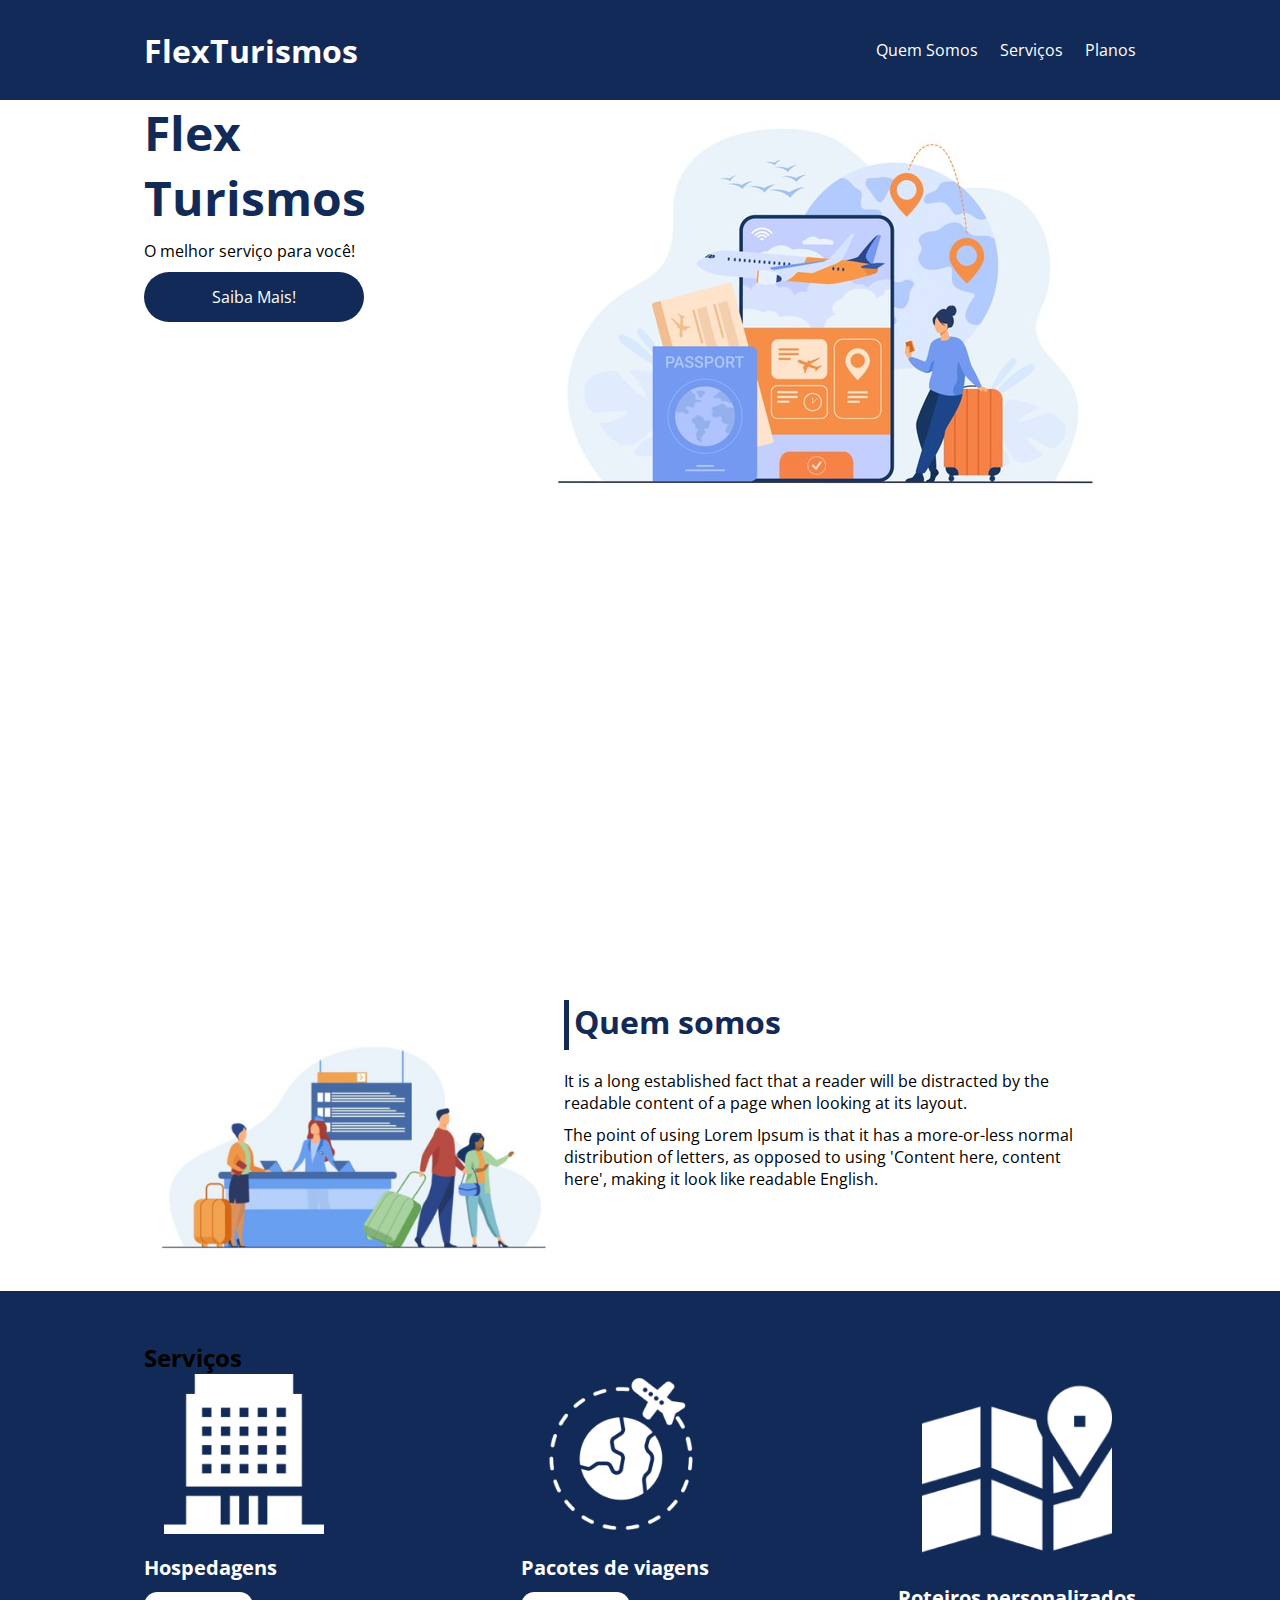
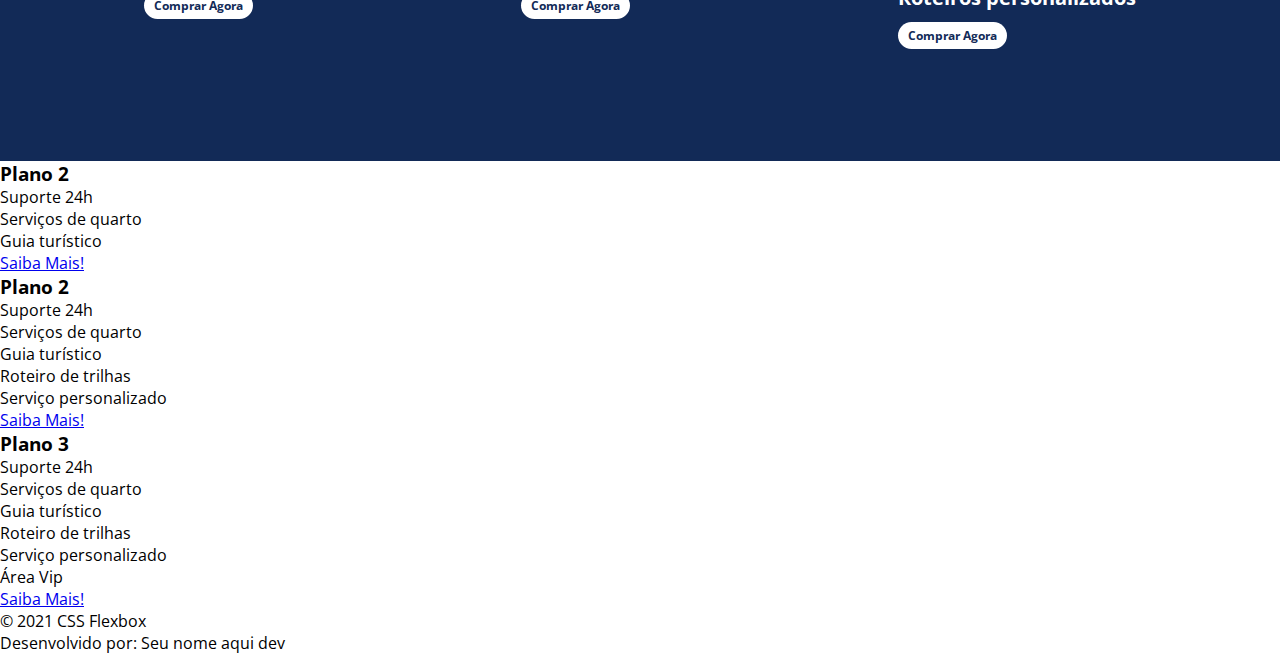
==== flex-projeto/index.html @ 82be84d5 "Create a project-flex-dio" ====
<!DOCTYPE html>
<html lang="pt-br">
<head>
    <meta charset="UTF-8">
    <meta name="viewport" content="width=device-width, initial-scale=1.0">
    <title>Flex Turismos</title>
    <link rel="stylesheet" href="./style.css">
</head>
<body>
    <header>
        <div class="flex-container menu">
            <div><h1>FlexTurismos</h1></div>
            <ul class="list-items">
                <li><a href="#quem-somos">Quem Somos</a></li>
                <li><a href="#servicos">Serviços</a></li>
                <li><a href="#planos">Planos</a></li>
        </div>
        </ul>
    </header>

    <div class="flex-container apresentacao">
        <div class="texto-apresentacao">
            <h1>Flex <br>Turismos</h1>
            <p>O melhor serviço para você!</p>
            <a href="">Saiba Mais!</a>
        </div>

        <div>
            <div><img src="./images/0-main.png" alt="banner de apresentação"></div>
        </div>
    </div>

    <div class="flex-container" id="quem-somos">
        <div>
            <h2>Quem somos</h2>
            <p>It is a long established fact that a reader will be distracted by the readable content of a page when looking at its layout. </p>
            <p>The point of using Lorem Ipsum is that it has a more-or-less normal distribution of letters, as opposed to using 'Content here, content here', making it look like readable English.</p>
        </div>
        <div>
            <img src="./images/1-quem-somos.png" alt="balcão de atendimento">
        </div>
    </div>

    <div class="container-externo">
        <div class="flex-container" id="servicos">
            <div>
                <h2>Serviços</h2>
            </div>

                <div class="list-servicos">
                    <div class="item-servico">
                        <div><img src="./images/icon-2.png" alt="hospedagens"></div>
                        <p>Hospedagens</p>
                        <a href="#">Comprar Agora</a>
                    </div>
                    <div class="item-servico">
                    <div><img src="./images/icon-1.png" alt="pacote de viagens"></div>
                    <p>Pacotes de viagens</p>
                    <a href="#">Comprar Agora</a>
                    </div>
                    
                        <div class="item-servico">
                            <div><img src="./images/icon-3.png" alt="roteiros personalizados"></div>
                            <p>Roteiros personalizados</p>
                            <a href="#">Comprar Agora</a>
                        </div>
                </div>
        </div>
    </div>
    </div>

    <div>

        <div>
            <h3>Plano 2</h3>
            <ul>
                <li>Suporte 24h</li>
                <li>Serviços de quarto</li>
                <li>Guia turístico</li>
            </ul>
            <a href="#">Saiba Mais!</a>
        </div>

        <div>
            <h3>Plano 2</h3>
            <ul>
                <li>Suporte 24h</li>
                <li>Serviços de quarto</li>
                <li>Guia turístico</li>
                <li>Roteiro de trilhas</li>
                <li>Serviço personalizado</li>
            </ul>
            <a href="#">Saiba Mais!</a>
        </div>

        <div>
            <h3>Plano 3</h3>
            <ul>
                <li>Suporte 24h</li>
                <li>Serviços de quarto</li>
                <li>Guia turístico</li>
                <li>Roteiro de trilhas</li>
                <li>Serviço personalizado</li>
                <li>Área Vip</li>
            </ul>
            <a href="#">Saiba Mais!</a>
        </div>
    </div>

    <footer>
        <p>&copy; 2021 CSS Flexbox</p>
        <p>Desenvolvido por: Seu nome aqui dev</p>
    </footer>
</body>
</html>
---- flex-projeto/style.css ----
@charset "UTF-8";

@import url('https://fonts.googleapis.com/css2?family=Open+Sans:wght@300&display=swap');

:root {
    --fonte1: 'Open Sans', sans-serif;
}

* {
    margin: 0;
    padding: 0;
    font-family:var(--fonte1)
}

ul {
    list-style: none;
    margin: 0;
    padding: 0;
}

ul li a {
    text-decoration: none;
}

div img {
    display: block;
    width: 100%;
}

.flex-container {
    display: flex;
    max-width: 992px;
    margin: auto;
    width: 100%;
}

header {
    background-color: #122A57;
    height: 100px;
    display: flex;
    align-items: center;
    color: #ffff;
}

header .list-items {
    display: flex;
    max-width: 260px;
    width: 100%;
    justify-content: space-between;
    align-items: center;
}

.list-items li a {
    color: #ffff;
}

header .menu {
    justify-content: space-between;
}

.apresentacao {
    height: 100vh;
    align-content: center;
    justify-content: space-between;
}

.apresentacao .texto-apresentacao {
    min-height: 200px;
}

.texto-apresentacao h1 {
    color: #122A57;
    font-size: 48px;
    margin-bottom: 10px;
}

.texto-apresentacao a {
    background-color: #122A57;
    color: #ffff;
    text-align: center;
    border-radius: 30px;
    width: 220px;
    display: block;
    text-decoration: none;
    height: 50px;
    line-height: 50px;
    margin-top: 10px;
    margin-bottom: 10px;
}

#quem-somos {
    flex-direction: row-reverse;
    align-content: center;
    justify-content: space-between;
}

#quem-somos h2 {
    font-size: 32px;
    color: #122A57;
    display: flex;
    margin-bottom: 20px;
}

#quem-somos h2::before {
    content: "";
    width: 5px;
    height: 50px;
    margin-right: 5px;
    background-color: #122A57;
    position: relative;
}

#quem-somos p {
    margin-bottom: 10px;
    width: 90%;
}

#quem-somos img {
    min-width: 420px;
}

.container-externo {
    background-color: #122A57;
    width: 100%;
}

#servicos {
    flex-direction: column;
    padding-top: 50px;
    padding-bottom: 100px;
}

#serviços h2 {
    color: #fff;
    font-size: 32px;
    margin-bottom: 20px;
}

.list-servicos {
    display: flex;
    justify-content: space-between;
}

.list-serviços .item-servico {
    text-align: center;
}

.item-servico a {
    width: 220px;
    background-color: #fff;
    border-radius: 30px;
    height: 50px;
    text-align: center;
    margin-top: 20px;
    line-height: 50px;
    padding: 5px 10px;
    color: #122A57;
    font-size: 12px;
    text-decoration: none;
    font-weight: 700;
}

.item-servico p {
    font-weight: 700;
    font-size: 20px;
    color: #fff;
    margin-top: 20px;
}

.item-servico img {
    width: 80%;
    margin: auto;
}
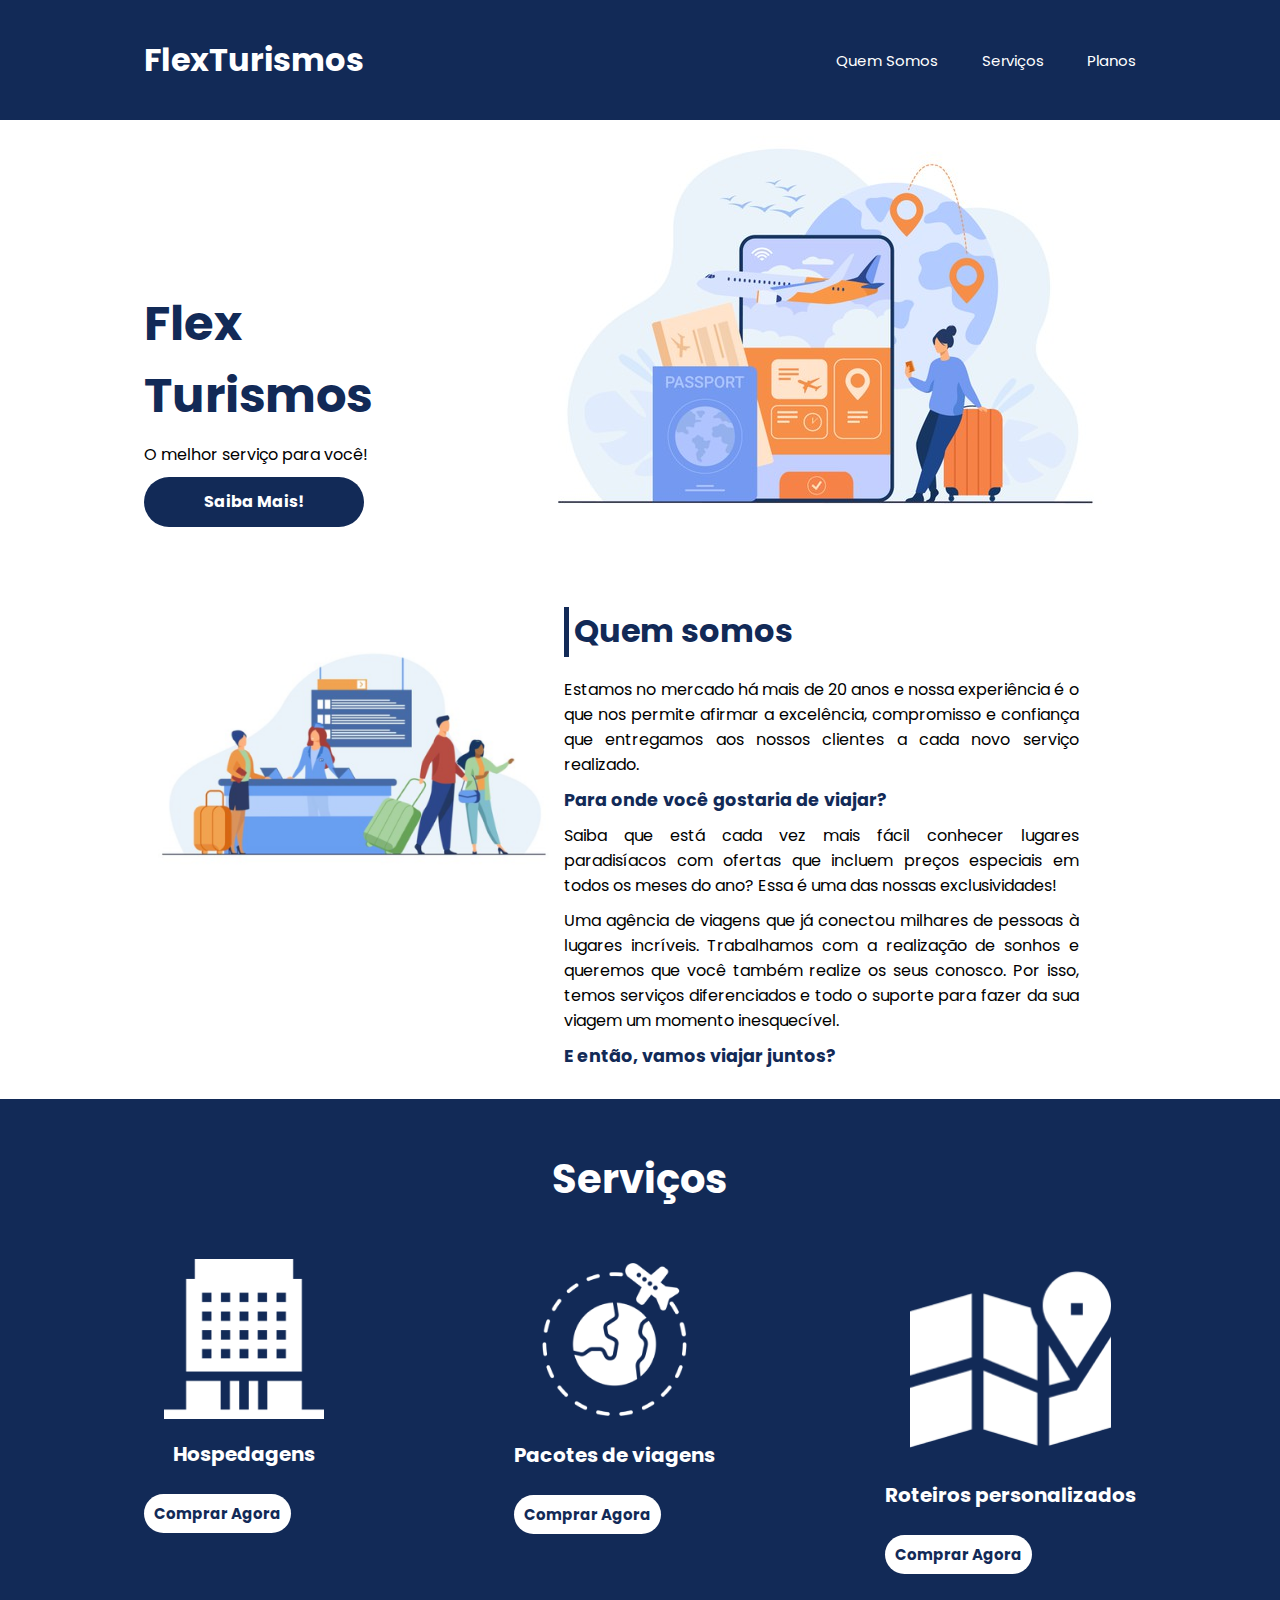
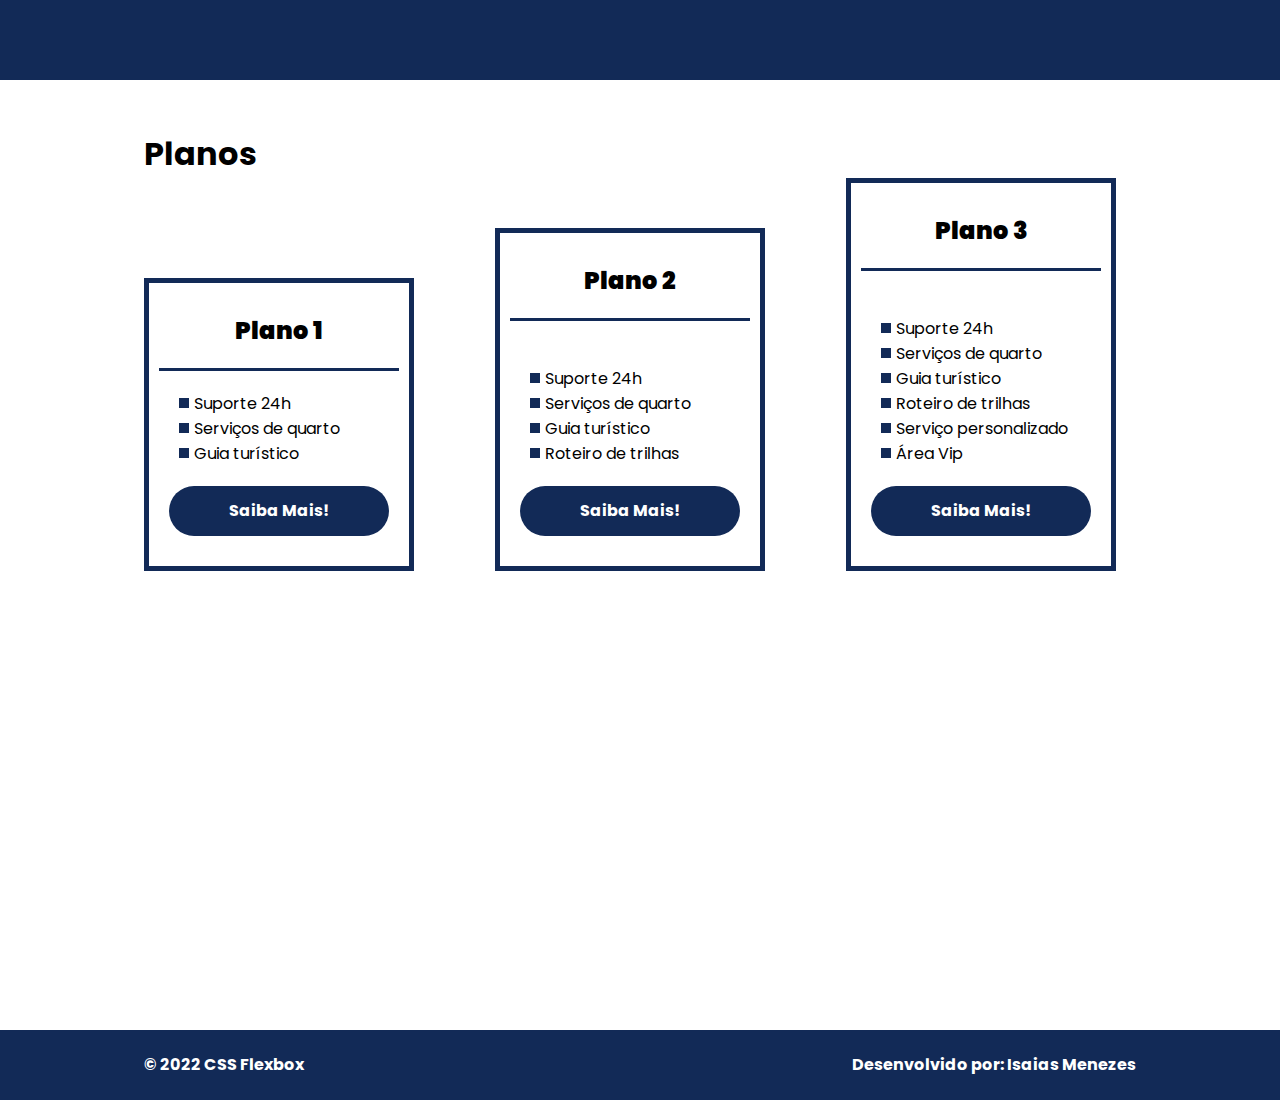
==== commit abbe9514: "update project flex-box" ====
--- a/flex-projeto/index.html
+++ b/flex-projeto/index.html
@@ -9,20 +9,20 @@
 <body>
     <header>
         <div class="flex-container menu">
-            <div><h1>FlexTurismos</h1></div>
-            <ul class="list-items">
-                <li><a href="#quem-somos">Quem Somos</a></li>
-                <li><a href="#servicos">Serviços</a></li>
-                <li><a href="#planos">Planos</a></li>
+            <div class="header-bold"><h1>FlexTurismos</h1></div>
+            <ul class="list-items header-bold">
+                <li class="a"><a href="#quem-somos">Quem Somos</a></li>
+                <li class="a"><a href="#servicos">Serviços</a></li>
+                <li class="a"><a href="#planos">Planos</a></li>
         </div>
         </ul>
     </header>
 
-    <div class="flex-container apresentacao">
+    <div class="flex-container apresentacao end-apresentacao">
         <div class="texto-apresentacao">
-            <h1>Flex <br>Turismos</h1>
+            <h1>Flex<br>Turismos</h1>
             <p>O melhor serviço para você!</p>
-            <a href="">Saiba Mais!</a>
+            <a href="" class="btn a"><strong>Saiba Mais!</strong></a>
         </div>
 
         <div>
@@ -33,8 +33,11 @@
     <div class="flex-container" id="quem-somos">
         <div>
             <h2>Quem somos</h2>
-            <p>It is a long established fact that a reader will be distracted by the readable content of a page when looking at its layout. </p>
-            <p>The point of using Lorem Ipsum is that it has a more-or-less normal distribution of letters, as opposed to using 'Content here, content here', making it look like readable English.</p>
+            <p>Estamos no mercado há mais de 20 anos e nossa experiência é o que nos permite afirmar a excelência, compromisso e confiança que entregamos aos nossos clientes a cada novo serviço realizado.</p> 
+            <p class="textazul">Para onde você gostaria de viajar?</</p>
+            <p>Saiba que está cada vez mais fácil conhecer lugares paradisíacos com ofertas que incluem preços especiais em todos os meses do ano? Essa é uma das nossas exclusividades!</p> 
+            <p>Uma agência de viagens que já conectou milhares de pessoas à lugares incríveis. Trabalhamos com a realização de sonhos e queremos que você também realize os seus conosco. Por isso, temos serviços diferenciados e todo o suporte para fazer da sua viagem um momento inesquecível.</p> 
+            <p class="textazul">E então, vamos viajar juntos?</p>
         </div>
         <div>
             <img src="./images/1-quem-somos.png" alt="balcão de atendimento">
@@ -51,65 +54,69 @@
                     <div class="item-servico">
                         <div><img src="./images/icon-2.png" alt="hospedagens"></div>
                         <p>Hospedagens</p>
-                        <a href="#">Comprar Agora</a>
+                        <a class="a" href="#">Comprar Agora</a>
                     </div>
                     <div class="item-servico">
                     <div><img src="./images/icon-1.png" alt="pacote de viagens"></div>
                     <p>Pacotes de viagens</p>
-                    <a href="#">Comprar Agora</a>
+                    <a class="a" href="#">Comprar Agora</a>
                     </div>
                     
                         <div class="item-servico">
                             <div><img src="./images/icon-3.png" alt="roteiros personalizados"></div>
                             <p>Roteiros personalizados</p>
-                            <a href="#">Comprar Agora</a>
+                            <a  class="a" href="#">Comprar Agora</a>
                         </div>
                 </div>
         </div>
     </div>
     </div>
 
-    <div>
+    <div class="flex-container" id="planos">
+        <div><h2>Planos</h2></div>
 
-        <div>
-            <h3>Plano 2</h3>
-            <ul>
-                <li>Suporte 24h</li>
-                <li>Serviços de quarto</li>
-                <li>Guia turístico</li>
-            </ul>
-            <a href="#">Saiba Mais!</a>
-        </div>
-
-        <div>
-            <h3>Plano 2</h3>
-            <ul>
-                <li>Suporte 24h</li>
-                <li>Serviços de quarto</li>
-                <li>Guia turístico</li>
-                <li>Roteiro de trilhas</li>
-                <li>Serviço personalizado</li>
-            </ul>
-            <a href="#">Saiba Mais!</a>
-        </div>
-
-        <div>
-            <h3>Plano 3</h3>
-            <ul>
-                <li>Suporte 24h</li>
-                <li>Serviços de quarto</li>
-                <li>Guia turístico</li>
-                <li>Roteiro de trilhas</li>
-                <li>Serviço personalizado</li>
-                <li>Área Vip</li>
-            </ul>
-            <a href="#">Saiba Mais!</a>
+        <div class="list-planos">
+            <div class="item-plano">
+                <h3><strong>Plano 1</strong></h3>
+                <ul>
+                    <li>Suporte 24h</li>
+                    <li>Serviços de quarto</li>
+                    <li>Guia turístico</li>
+                </ul>
+                <a href="#" class="btn a"><strong>Saiba Mais!</strong></a>
+            </div>
+            <div class="item-plano">
+                <h3><strong>Plano 2</strong></h3>
+                <br>
+                <ul>
+                    <li>Suporte 24h</li>
+                    <li>Serviços de quarto</li>
+                    <li>Guia turístico</li>
+                    <li>Roteiro de trilhas</li>
+                </ul>
+                <a href="#" class="btn a"><strong>Saiba Mais!</strong></a>
+            </div>
+            <div class="item-plano">
+                <h3><strong>Plano 3</strong></h3>
+                <br>
+                <ul>
+                    <li>Suporte 24h</li>
+                    <li>Serviços de quarto</li>
+                    <li>Guia turístico</li>
+                    <li>Roteiro de trilhas</li>
+                    <li>Serviço personalizado</li>
+                    <li>Área Vip</li>
+                </ul>
+                <a href="#" class="btn a"><strong>Saiba Mais!</strong></a>
+            </div>
         </div>
     </div>
 
     <footer>
-        <p>&copy; 2021 CSS Flexbox</p>
-        <p>Desenvolvido por: Seu nome aqui dev</p>
+        <div class="flex-container footer">
+            <p>&copy; 2022 CSS Flexbox</p>
+            <p>Desenvolvido por: <a href="https://github.com/isaias30silva" target="_blank" class="a"> Isaias Menezes</a></p>
+        </div>
     </footer>
 </body>
 </html>--- a/flex-projeto/style.css
+++ b/flex-projeto/style.css
@@ -1,15 +1,18 @@
 @charset "UTF-8";
 
-@import url('https://fonts.googleapis.com/css2?family=Open+Sans:wght@300&display=swap');
+@import url('https://fonts.googleapis.com/css2?family=Source+Sans+Pro:wght@300&display=swap');
+
+@import url('https://fonts.googleapis.com/css2?family=Poppins&display=swap');
 
 :root {
-    --fonte1: 'Open Sans', sans-serif;
+    --fonte1: 'Source Sans Pro', sans-serif;
+    --fonte2: 'Poppins', sans-serif;
 }
 
 * {
     margin: 0;
     padding: 0;
-    font-family:var(--fonte1)
+    font-family:var(--fonte2);
 }
 
 ul {
@@ -32,6 +35,7 @@
     max-width: 992px;
     margin: auto;
     width: 100%;
+    min-width: 320px;
 }
 
 header {
@@ -40,14 +44,22 @@
     display: flex;
     align-items: center;
     color: #ffff;
+    font-size: 16px;
+    padding: 10px;
 }
 
 header .list-items {
     display: flex;
-    max-width: 260px;
+    max-width: 300px;
     width: 100%;
     justify-content: space-between;
     align-items: center;
+    font-size: 15px;
+}
+
+.a:hover {
+    text-decoration: underline;
+    font-weight: bolder;
 }
 
 .list-items li a {
@@ -59,13 +71,13 @@
 }
 
 .apresentacao {
-    height: 100vh;
     align-content: center;
     justify-content: space-between;
+    margin-bottom: 100px;
 }
 
 .apresentacao .texto-apresentacao {
-    min-height: 200px;
+    min-height: 130px;
 }
 
 .texto-apresentacao h1 {
@@ -74,7 +86,11 @@
     margin-bottom: 10px;
 }
 
-.texto-apresentacao a {
+.end-apresentacao {
+    align-items: flex-end;
+}
+
+.btn {
     background-color: #122A57;
     color: #ffff;
     text-align: center;
@@ -92,6 +108,16 @@
     flex-direction: row-reverse;
     align-content: center;
     justify-content: space-between;
+    margin-top: -30px;
+    margin-bottom: 20px;
+    text-align: justify;
+}
+
+.textazul {
+    color:#122A57;
+    font-weight: bold;
+    font-size: 1.1em;
+    text-align: left;
 }
 
 #quem-somos h2 {
@@ -122,6 +148,7 @@
 .container-externo {
     background-color: #122A57;
     width: 100%;
+    height: 30%;
 }
 
 #servicos {
@@ -130,10 +157,11 @@
     padding-bottom: 100px;
 }
 
-#serviços h2 {
-    color: #fff;
-    font-size: 32px;
-    margin-bottom: 20px;
+#servicos h2 {
+    color: #ffff;
+    font-size: 40px;
+    text-align: center;
+    margin-bottom: 50px;
 }
 
 .list-servicos {
@@ -147,27 +175,173 @@
 
 .item-servico a {
     width: 220px;
-    background-color: #fff;
+    background-color: #ffff;
     border-radius: 30px;
     height: 50px;
     text-align: center;
     margin-top: 20px;
     line-height: 50px;
-    padding: 5px 10px;
-    color: #122A57;
-    font-size: 12px;
+    padding: 9px 10px;
+    color:#122A57;
+    font-size: 15px;
+    font-weight: bold;
     text-decoration: none;
-    font-weight: 700;
-}
+}
+
 
 .item-servico p {
     font-weight: 700;
+    text-align: center;
     font-size: 20px;
-    color: #fff;
+    color: #ffff;
     margin-top: 20px;
+    margin-bottom: 20px;
 }
 
 .item-servico img {
     width: 80%;
     margin: auto;
 }
+
+#planos {
+    flex-direction: column;
+    min-height: 100vh;
+    padding-top: 50px;
+}
+
+#planos h2 {
+    font-size: 32px;
+}
+
+.list-planos {
+    display: flex;
+    align-items: flex-end;
+    justify-content: space-between;
+
+}
+
+.item-plano {
+    flex: 1;
+    border: 5px solid #122A57;
+    margin-right: 20px;
+    padding: 10px;
+    max-width: 240px;
+}
+
+.item-plano .btn {
+    margin: auto;
+    margin-bottom: 20px;
+}
+
+.item-plano h3 {
+    font-size: 24px;
+    display: flex;
+    flex-direction: column;
+    text-align: center;
+    margin-top: 20px;
+}
+
+.item-plano h3::after {
+    content: "";
+    background-color: #122A57;
+    width: 100%;
+    height: 3px;
+    margin-top: 20px;
+    margin-bottom: 10px;
+}
+
+.item-plano ul {
+    padding: 10px 20px;
+    display: flex;
+    flex-direction: column;
+    margin-bottom: 10px;
+}
+
+.item-plano ul li {
+    display: flex;
+    flex-wrap: nowrap;
+    align-items: center;
+}
+
+.item-plano ul li::before {
+    content: "";
+    width: 10px;
+    height: 10px;
+    background-color: #122A57;
+    margin-right: 5px;
+}
+
+footer {
+    background-color: #122A57;
+    height: 70px;
+    display: flex;
+    align-items: center;
+    font-weight: bolder;
+}
+
+footer .footer {
+    justify-content: space-between;
+    color: #ffff;
+}
+
+.footer a {
+    color: #ffff;
+    text-decoration: none;
+}
+
+
+/* mobile */
+@media(max-width: 992px) {
+    * {
+        margin: 5px;
+    }
+
+    .flex-container {
+        flex-direction: column;
+    }
+
+    .apresentacao {
+        flex-direction: column-reverse;
+    }
+
+    .apresentacao .texto-apresentacao {
+        width: 100%;
+    }
+
+    #quem-somos {
+        flex-direction: column-reverse;
+    }
+
+    #quem-somos img {
+        min-width: 320px;
+        margin: auto;
+    }
+
+    .list-servicos {
+        flex-direction: column;
+    }
+
+    .item-servico img {
+        width: 50%;
+        margin: auto;
+    }
+
+    .list-planos {
+        flex-direction: column;
+        align-items: flex-start;
+        margin-bottom: 20px;
+    }
+
+    .list-planos .item-plano {
+        max-width: 90%;
+        margin: auto;
+        width: 100%;
+        margin-bottom: 20px;
+    }
+
+    .item-servico img {
+        width: 25%;
+        margin: auto;
+    }
+
+}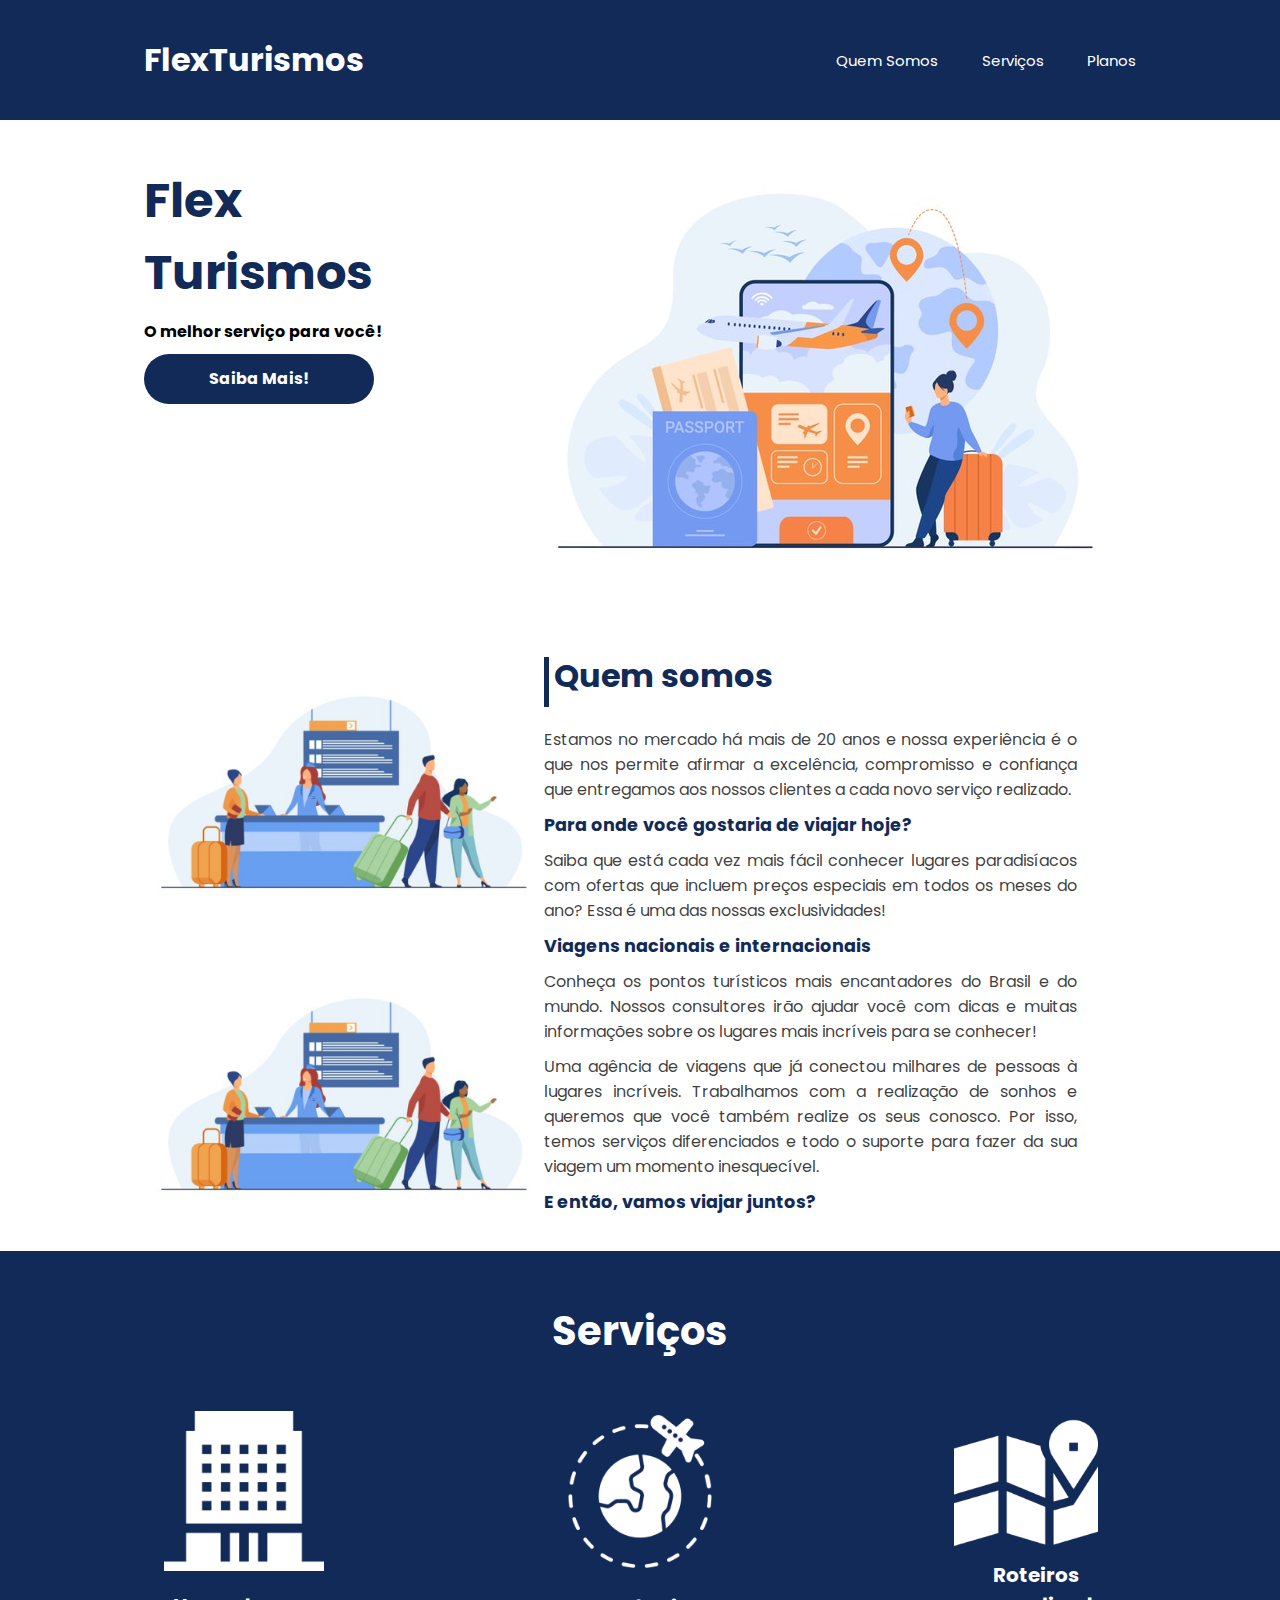
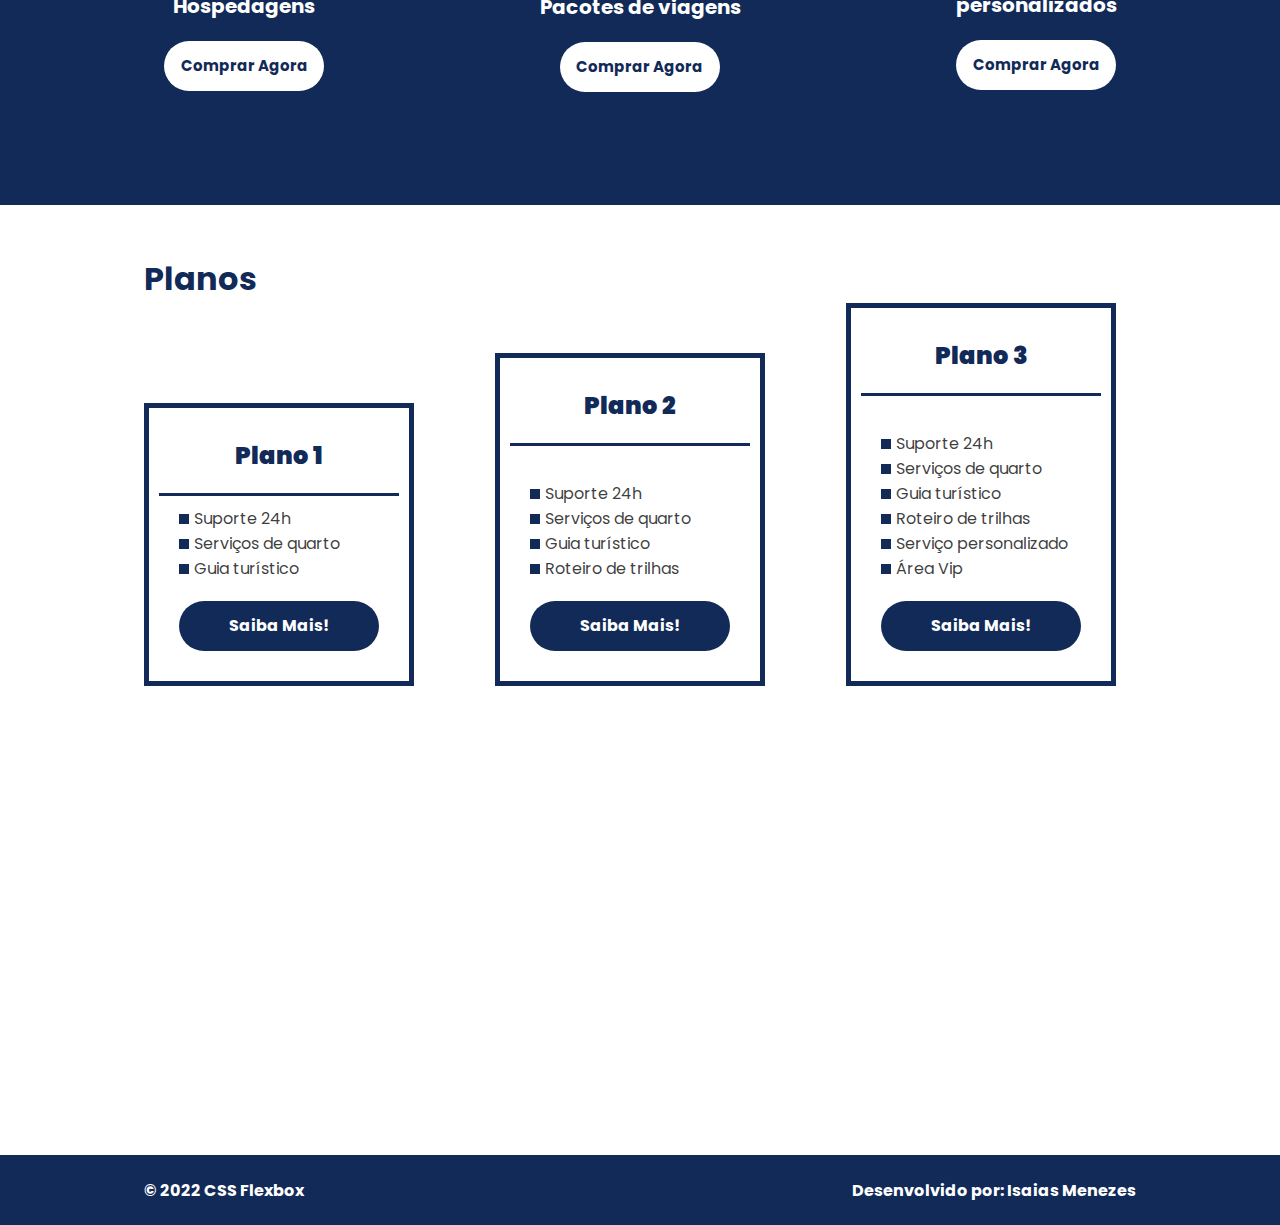
==== commit 554b6039: "update" ====
--- a/flex-projeto/index.html
+++ b/flex-projeto/index.html
@@ -18,11 +18,11 @@
         </ul>
     </header>
 
-    <div class="flex-container apresentacao end-apresentacao">
+    <div class="flex-container apresentacao">
         <div class="texto-apresentacao">
             <h1>Flex<br>Turismos</h1>
-            <p>O melhor serviço para você!</p>
-            <a href="" class="btn a"><strong>Saiba Mais!</strong></a>
+            <p><strong>O melhor serviço para você!</strong></p>
+            <a href="" class="a btn1"><strong>Saiba Mais!</strong></a>
         </div>
 
         <div>
@@ -33,14 +33,20 @@
     <div class="flex-container" id="quem-somos">
         <div>
             <h2>Quem somos</h2>
-            <p>Estamos no mercado há mais de 20 anos e nossa experiência é o que nos permite afirmar a excelência, compromisso e confiança que entregamos aos nossos clientes a cada novo serviço realizado.</p> 
-            <p class="textazul">Para onde você gostaria de viajar?</</p>
-            <p>Saiba que está cada vez mais fácil conhecer lugares paradisíacos com ofertas que incluem preços especiais em todos os meses do ano? Essa é uma das nossas exclusividades!</p> 
-            <p>Uma agência de viagens que já conectou milhares de pessoas à lugares incríveis. Trabalhamos com a realização de sonhos e queremos que você também realize os seus conosco. Por isso, temos serviços diferenciados e todo o suporte para fazer da sua viagem um momento inesquecível.</p> 
+            <p class="textgray">Estamos no mercado há mais de 20 anos e nossa experiência é o que nos permite afirmar a excelência, compromisso e confiança que entregamos aos nossos clientes a cada novo serviço realizado.</p> 
+
+            <p class="textazul">Para onde você gostaria de viajar hoje?</p>
+            <p class="textgray">Saiba que está cada vez mais fácil conhecer lugares paradisíacos com ofertas que incluem preços especiais em todos os meses do ano? Essa é uma das nossas exclusividades!</p> 
+
+            <p class="textazul">Viagens nacionais e internacionais</p>
+            <p class="textgray">Conheça os pontos turísticos mais encantadores do Brasil e do mundo. Nossos consultores irão ajudar você com dicas e muitas informações sobre os lugares mais incríveis para se conhecer!</p> 
+
+            <p class="textgray">Uma agência de viagens que já conectou milhares de pessoas à lugares incríveis. Trabalhamos com a realização de sonhos e queremos que você também realize os seus conosco. Por isso, temos serviços diferenciados e todo o suporte para fazer da sua viagem um momento inesquecível.</p> 
             <p class="textazul">E então, vamos viajar juntos?</p>
         </div>
         <div>
-            <img src="./images/1-quem-somos.png" alt="balcão de atendimento">
+            <img src="./images/1-quem-somos.png" alt="balcão de atendimento"> <br>
+            <img src="./images/1-quem-somos.png" alt="balcão de atendimento" class="imgrvs">
         </div>
     </div>
 
@@ -63,8 +69,8 @@
                     </div>
                     
                         <div class="item-servico">
-                            <div><img src="./images/icon-3.png" alt="roteiros personalizados"></div>
-                            <p>Roteiros personalizados</p>
+                            <div class="imgp"><img src="./images/icon-3.png" alt="roteiros personalizados"></div>
+                            <p>Roteiros<br> personalizados</p>
                             <a  class="a" href="#">Comprar Agora</a>
                         </div>
                 </div>
@@ -73,22 +79,22 @@
     </div>
 
     <div class="flex-container" id="planos">
-        <div><h2>Planos</h2></div>
+        <div class="azul"><h2>Planos</h2></div>
 
         <div class="list-planos">
-            <div class="item-plano">
+            <div class="item-plano azul">
                 <h3><strong>Plano 1</strong></h3>
-                <ul>
+                <ul class="textgray">
                     <li>Suporte 24h</li>
                     <li>Serviços de quarto</li>
                     <li>Guia turístico</li>
                 </ul>
                 <a href="#" class="btn a"><strong>Saiba Mais!</strong></a>
             </div>
-            <div class="item-plano">
+            <div class="item-plano azul">
                 <h3><strong>Plano 2</strong></h3>
                 <br>
-                <ul>
+                <ul class="textgray">
                     <li>Suporte 24h</li>
                     <li>Serviços de quarto</li>
                     <li>Guia turístico</li>
@@ -96,10 +102,10 @@
                 </ul>
                 <a href="#" class="btn a"><strong>Saiba Mais!</strong></a>
             </div>
-            <div class="item-plano">
+            <div class="item-plano azul">
                 <h3><strong>Plano 3</strong></h3>
                 <br>
-                <ul>
+                <ul class="textgray">
                     <li>Suporte 24h</li>
                     <li>Serviços de quarto</li>
                     <li>Guia turístico</li>
--- a/flex-projeto/style.css
+++ b/flex-projeto/style.css
@@ -46,6 +46,7 @@
     color: #ffff;
     font-size: 16px;
     padding: 10px;
+    margin-bottom: 45px;
 }
 
 header .list-items {
@@ -86,22 +87,32 @@
     margin-bottom: 10px;
 }
 
-.end-apresentacao {
-    align-items: flex-end;
-}
-
 .btn {
     background-color: #122A57;
     color: #ffff;
     text-align: center;
     border-radius: 30px;
-    width: 220px;
-    display: block;
+    width: 200px;
     text-decoration: none;
     height: 50px;
     line-height: 50px;
     margin-top: 10px;
     margin-bottom: 10px;
+    display: block;
+}
+
+.btn1 {
+    background-color: #122A57;
+    color: #ffff;
+    text-align: center;
+    border-radius: 30px;
+    width: 230px;
+    text-decoration: none;
+    height: 50px;
+    line-height: 50px;
+    margin-top: 10px;
+    margin-bottom: 10px;
+    display: inline-block;
 }
 
 #quem-somos {
@@ -132,6 +143,7 @@
     width: 5px;
     height: 50px;
     margin-right: 5px;
+    margin-top: 5px;
     background-color: #122A57;
     position: relative;
 }
@@ -141,14 +153,18 @@
     width: 90%;
 }
 
+.textgray {
+    color: rgba(0, 0, 0, 0.774);
+}
+
 #quem-somos img {
-    min-width: 420px;
+    min-width: 400px;
 }
 
 .container-externo {
     background-color: #122A57;
     width: 100%;
-    height: 30%;
+    height: 20%;
 }
 
 #servicos {
@@ -174,20 +190,25 @@
 }
 
 .item-servico a {
-    width: 220px;
+    width: 160px;
     background-color: #ffff;
     border-radius: 30px;
     height: 50px;
     text-align: center;
     margin-top: 20px;
+    margin-left: 20px;
     line-height: 50px;
-    padding: 9px 10px;
     color:#122A57;
     font-size: 15px;
     font-weight: bold;
     text-decoration: none;
-}
-
+    display: block;
+}
+
+.imgp {
+    width: 90%;
+    height: 44%;
+}
 
 .item-servico p {
     font-weight: 700;
@@ -211,6 +232,10 @@
 
 #planos h2 {
     font-size: 32px;
+}
+
+.azul {
+    color: #122A57;;
 }
 
 .list-planos {
@@ -247,7 +272,7 @@
     width: 100%;
     height: 3px;
     margin-top: 20px;
-    margin-bottom: 10px;
+    margin-bottom:auto;
 }
 
 .item-plano ul {
@@ -300,6 +325,15 @@
         flex-direction: column;
     }
 
+    .texto-apresentacao h1 {
+        text-align: center;
+    }
+
+    .apresentacao .texto-apresentacao {
+        text-align: center;
+    }
+    
+
     .apresentacao {
         flex-direction: column-reverse;
     }
@@ -317,6 +351,11 @@
         margin: auto;
     }
 
+    .item-servico a{
+        margin-left: 145px;
+        margin-bottom: 45px;
+    }
+
     .list-servicos {
         flex-direction: column;
     }
@@ -324,6 +363,10 @@
     .item-servico img {
         width: 50%;
         margin: auto;
+    }
+
+    .imgp {
+        width: auto;
     }
 
     .list-planos {
